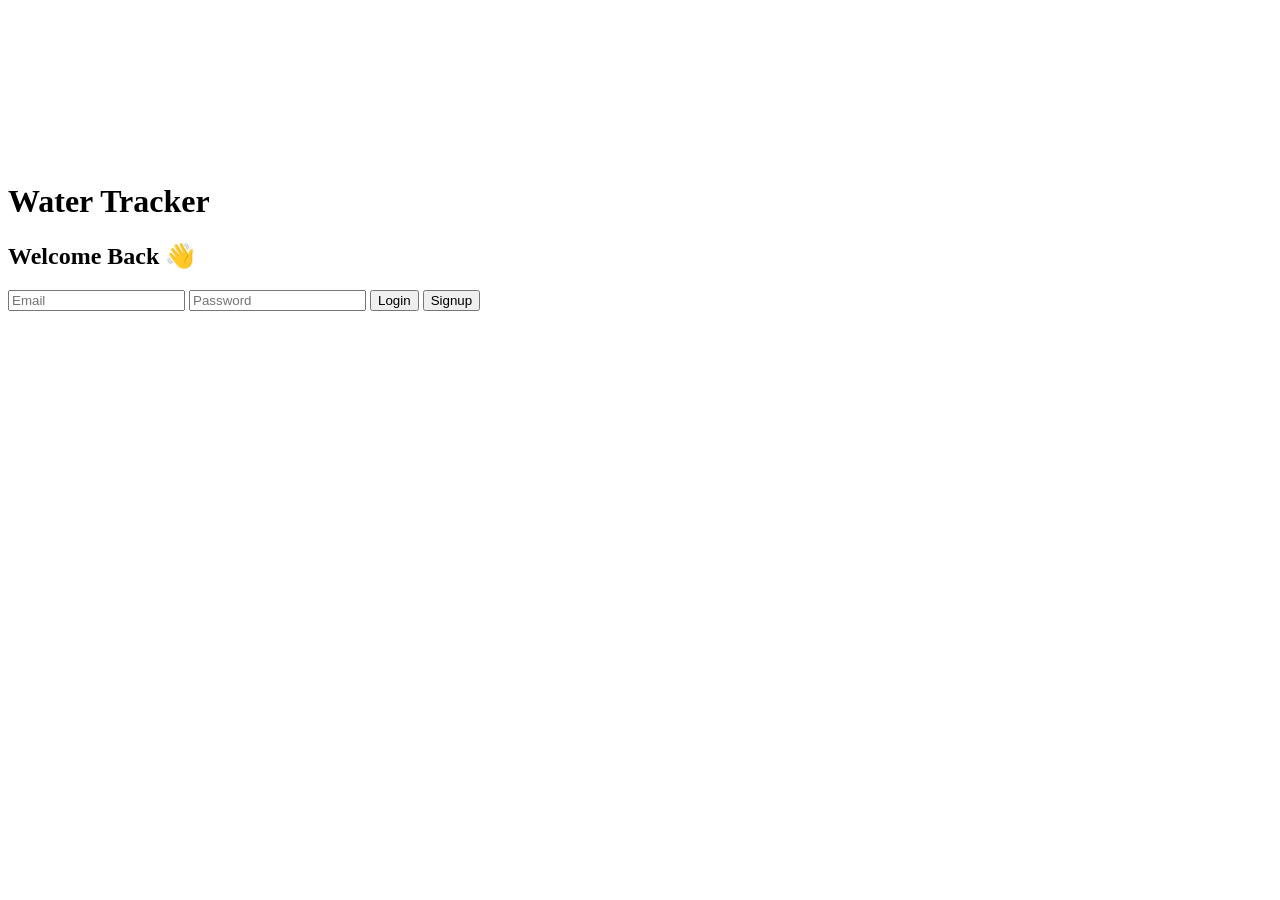
==== frontend/home.html @ b73f9ac5 "PLEASE BE FINAL CSS ERROR" ====
<!DOCTYPE html>
<html>
<head>
  <title>Home</title>
  <link rel="stylesheet" href="/style.css">
</head>
<body>
<div id="floatingPercent">0%</div>
<div class="container">

  <div class="card">
<p id="waterText">0 ml / 2000 ml</p>
    <!-- HEADER -->
    <div class="header">
      <h2 id="title"></h2>
      <button class="settings-btn" onclick="toggleMenu()">⚙️</button>
    </div>

    <div id="menu" class="menu">
      <button onclick="goProfile()">Profile</button>
      <button onclick="logout()">Logout</button>
    </div>

    <!-- PROGRESS -->

    <p id="goalMsg"></p>

    <!-- GOAL INPUT -->
    <input id="goalInput" placeholder="Set goal (ml)">
    <button class="btn" onclick="setGoal()">Set Goal</button>

    <!-- WATER BUTTONS -->
    <div class="buttons">
      <button onclick="addWater(250)">+250 ml</button>
      <button onclick="addWater(500)">+500 ml</button>
      <button class="btn" onclick="resetWater()">Reset Water</button>
    </div>

  </div>

</div>

<script src="home.js"></script>
</body>
</html>
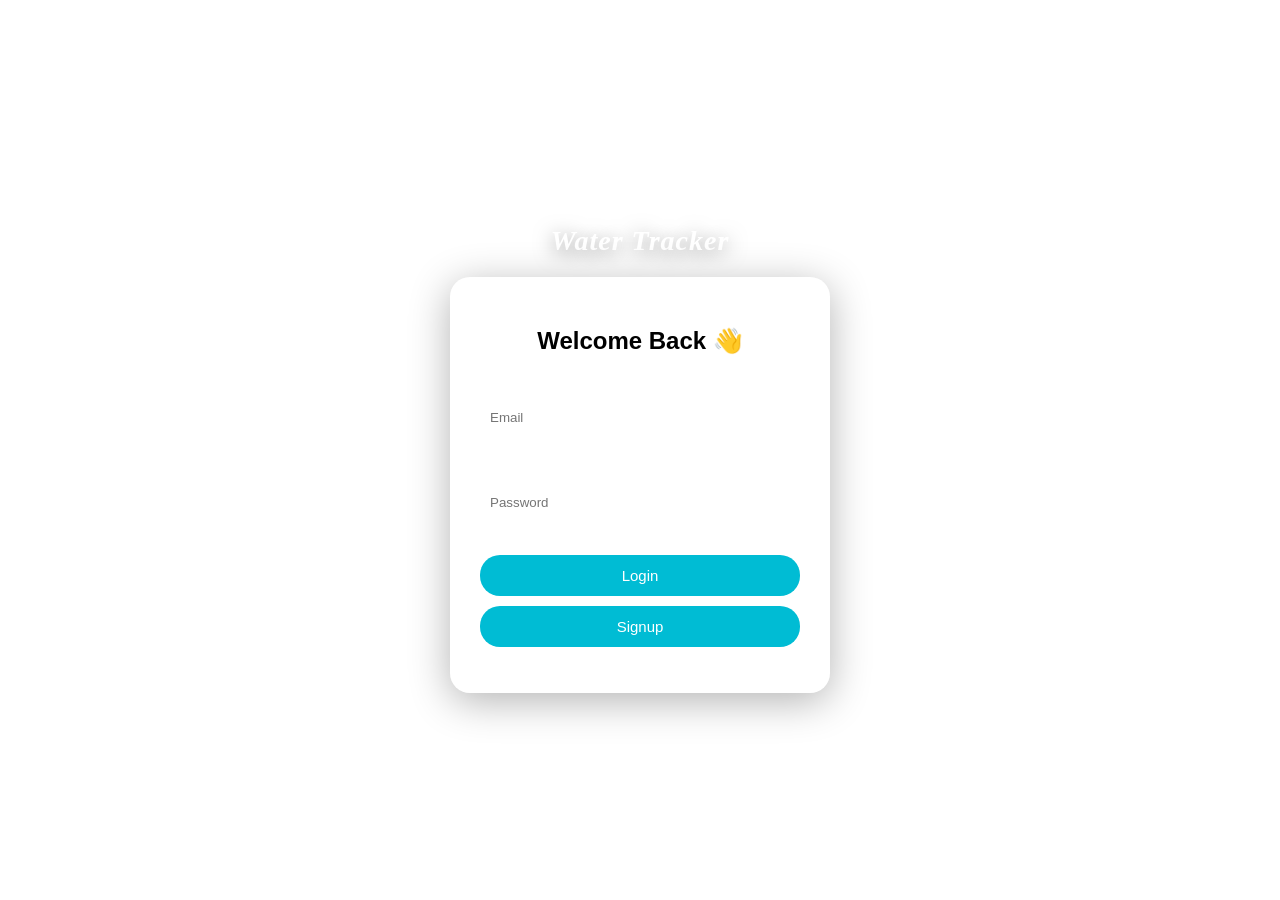
==== commit 325f9da0: "final fix everything" ====
--- a/frontend/home.html
+++ b/frontend/home.html
@@ -2,7 +2,7 @@
 <html>
 <head>
   <title>Home</title>
-  <link rel="stylesheet" href="/style.css">
+  <link rel="stylesheet" href="style.css?v=3">
 </head>
 <body>
 <div id="floatingPercent">0%</div>
--- a/frontend/style.css
+++ b/frontend/style.css
@@ -0,0 +1,210 @@
+/* 🌍 GLOBAL */
+body {
+  margin: 0;
+  font-family: Arial, sans-serif;
+  background: url("https://media1.giphy.com/media/v1.Y2lkPTc5MGI3NjExbDByN2RqdjZmanpwd3g4eXh0a2hwcHE2YTJoa3ZjcXk3ZHVzYWFwNCZlcD12MV9pbnRlcm5hbF9naWZfYnlfaWQmY3Q9Zw/s1iF2QudmlgXIWMQf4/giphy.gif") no-repeat center center/cover;
+}
+
+/* 📦 LAYOUT */
+.container {
+  display: flex;
+  flex-direction: column; /* 🔥 IMPORTANT */
+  justify-content: center;
+  align-items: center;
+  height: 100vh;
+}
+
+/* 🧾 CARD */
+.card {
+  background: rgba(255, 255, 255, 0.6);
+  backdrop-filter: blur(15px);
+  padding: 30px;
+  border-radius: 20px;
+  width: 320px;
+  text-align: center;
+  box-shadow: 0 10px 30px rgba(0,0,0,0.2);
+}
+
+/* 🏷️ TITLE */
+.title {
+  font-style: italic;
+  font-weight: 600;
+  color: white;
+  margin-bottom: 20px;
+}
+.title {
+  text-shadow: 0 4px 20px rgba(0,0,0,0.5);
+}
+.title {
+  font-family: 'Send Flowers', cursive;
+  font-size: 42px;
+  letter-spacing: 2px;
+  text-align: center;
+  color: white;
+}
+
+/* 🔤 INPUT FIELDS */
+.card input {
+  width: 250px;   /* 👉 EDIT WIDTH HERE */
+  height: 40px;   /* 👉 EDIT HEIGHT HERE */
+  margin: 10px 0;
+  padding: 10px;
+  border-radius: 10px;
+  border: 1px solid #ccc;
+}
+
+/* 🔢 PERCENT TEXT */
+#percent {
+  font-size: 18px;
+  font-weight: bold;
+}
+
+/* ⚙️ HEADER */
+.header {
+  display: flex;
+  justify-content: space-between;
+  align-items: center;
+}
+
+.settings-btn {
+  border: none;
+  background: none;
+  font-size: 20px;
+  cursor: pointer;
+}
+
+/* 📂 MENU */
+.menu {
+  display: none;
+  margin: 10px 0;
+}
+
+.menu button {
+  display: block;
+  margin: 5px auto;
+}
+
+/* 🎉 GOAL MESSAGE */
+#goalMsg {
+  font-size: 16px;
+  font-weight: bold;
+  margin-top: 10px;
+}
+@keyframes shake {
+  0% { transform: translateX(0); }
+  25% { transform: translateX(-3px); }
+  50% { transform: translateX(3px); }
+  75% { transform: translateX(-3px); }
+  100% { transform: translateX(0); }
+}
+
+.overfill {
+  animation: shake 0.3s;
+}
+
+#floatingPercent {
+  position: fixed;
+  bottom: 20px;
+  right: 20px;
+  font-size: 26px;
+  font-weight: bold;
+  color: #004d40;
+  background: rgba(255,255,255,0.6);
+  padding: 10px 15px;
+  border-radius: 15px;
+}
+#waterText {
+  font-size: 20px;
+  font-weight: bold;
+  margin: 10px 0;
+  color: #004d40;
+}
+.buttons button {
+  margin: 8px;
+  padding: 12px 18px;
+  border: none;
+  border-radius: 15px;
+  background: #00bcd4;
+  color: white;
+  font-size: 15px;
+  cursor: pointer;
+  transition: 0.2s;
+}
+
+.buttons button:hover {
+  background: #4dd0e1;
+  transform: scale(1.05);
+}
+.login-card {
+  background: rgba(255, 255, 255, 0.15);
+  backdrop-filter: blur(20px);
+  border-radius: 20px;
+  padding: 30px;
+  width: 320px;
+  box-shadow: 0 8px 40px rgba(0,0,0,0.3);
+}
+
+/* ✨ TITLE */
+.title {
+  text-align: center;
+  font-style: italic;
+  font-weight: 600;
+  font-size: 28px;
+  color: white;
+  margin-bottom: 20px;
+  letter-spacing: 1px;
+}
+
+/* 🔤 INPUTS */
+.login-card input {
+  width: 100%;
+  height: 45px;
+  margin: 10px 0;
+  padding: 10px;
+  border-radius: 12px;
+  border: none;
+  outline: none;
+  background: rgba(255,255,255,0.8);
+}
+
+/* 💙 BUTTONS */
+.btn {
+  width: 100%;
+  padding: 12px;
+  border-radius: 20px;
+  border: none;
+  background: #00bcd4;
+  color: white;
+  font-size: 15px;
+  cursor: pointer;
+  margin-top: 10px;
+  transition: 0.25s;
+}
+
+.btn:hover {
+  background: #4dd0e1;
+  transform: scale(1.03);
+}
+
+.btn:active {
+  background: #0288d1;
+}
+
+/* 🧾 STATUS */
+#status {
+  margin-top: 10px;
+  font-weight: bold;
+}
+.login-card input:focus {
+  box-shadow: 0 0 8px rgba(0,188,212,0.6);
+}
+/* 🎥 VIDEO BACKGROUND */
+#bgVideo {
+  position: fixed;
+  top: 0;
+  left: 0;
+  width: 100%;
+  height: 100%;
+  object-fit: cover;
+  z-index: -1;
+}
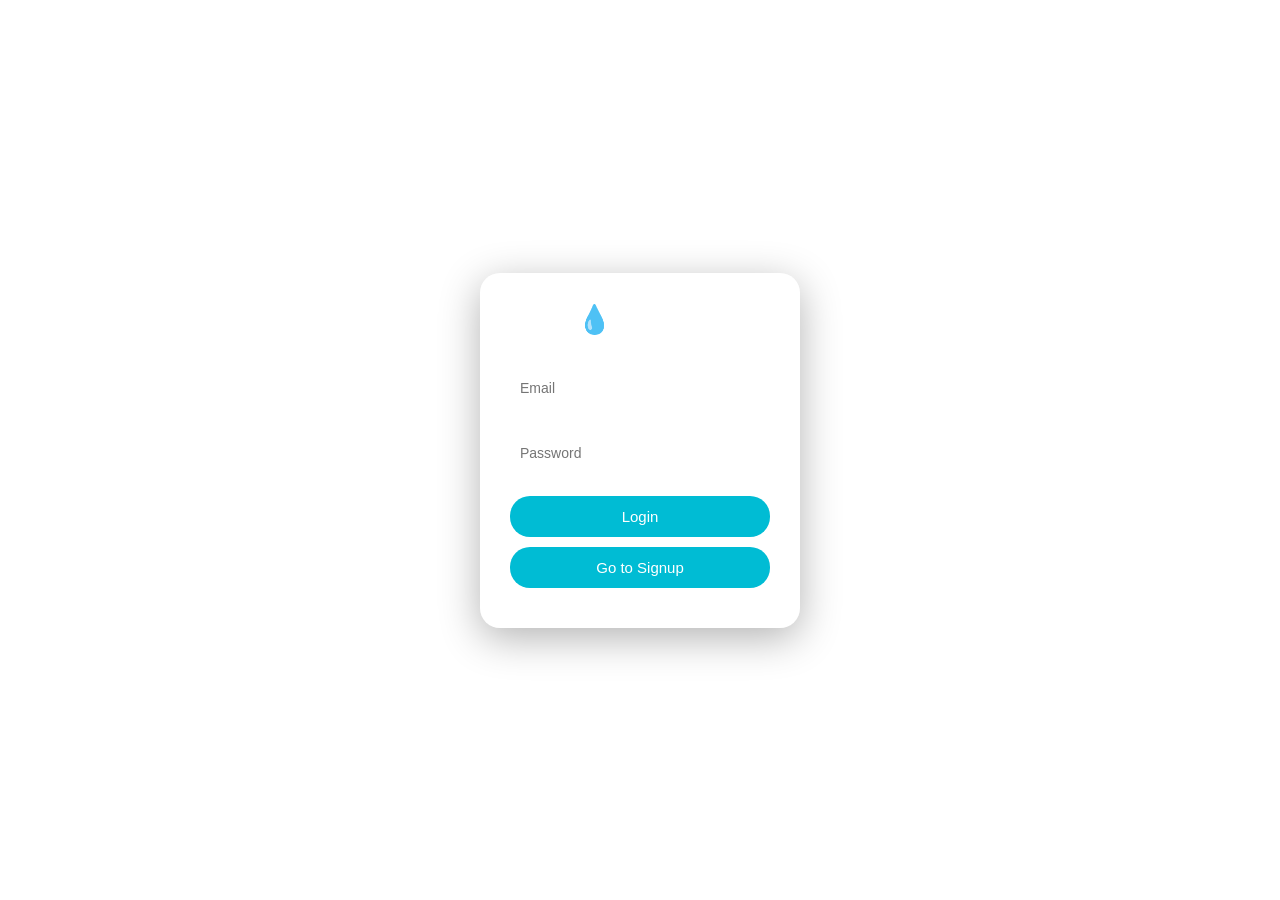
==== commit e3c83261: "multi page app structure" ====
--- a/frontend/home.html
+++ b/frontend/home.html
@@ -2,42 +2,24 @@
 <html>
 <head>
   <title>Home</title>
-  <link rel="stylesheet" href="style.css?v=3">
+  <link rel="stylesheet" href="style.css">
 </head>
 <body>
-<div id="floatingPercent">0%</div>
+
 <div class="container">
+  <div class="card">
+    <h1 class="title">💧 Water Tracker</h1>
 
-  <div class="card">
-<p id="waterText">0 ml / 2000 ml</p>
-    <!-- HEADER -->
-    <div class="header">
-      <h2 id="title"></h2>
-      <button class="settings-btn" onclick="toggleMenu()">⚙️</button>
-    </div>
+    <p id="waterText">0 / 2000 ml</p>
 
-    <div id="menu" class="menu">
-      <button onclick="goProfile()">Profile</button>
-      <button onclick="logout()">Logout</button>
-    </div>
-
-    <!-- PROGRESS -->
-
-    <p id="goalMsg"></p>
-
-    <!-- GOAL INPUT -->
-    <input id="goalInput" placeholder="Set goal (ml)">
-    <button class="btn" onclick="setGoal()">Set Goal</button>
-
-    <!-- WATER BUTTONS -->
     <div class="buttons">
       <button onclick="addWater(250)">+250 ml</button>
       <button onclick="addWater(500)">+500 ml</button>
-      <button class="btn" onclick="resetWater()">Reset Water</button>
     </div>
 
+    <button class="btn" onclick="goProfile()">Profile</button>
+    <button class="btn" onclick="logout()">Logout</button>
   </div>
-
 </div>
 
 <script src="home.js"></script>
--- a/frontend/style.css
+++ b/frontend/style.css
@@ -1,62 +1,118 @@
-/* 🌍 GLOBAL */
-body {
+/* 🌍 GLOBAL RESET */
+* {
   margin: 0;
-  font-family: Arial, sans-serif;
-  background: url("https://media1.giphy.com/media/v1.Y2lkPTc5MGI3NjExbDByN2RqdjZmanpwd3g4eXh0a2hwcHE2YTJoa3ZjcXk3ZHVzYWFwNCZlcD12MV9pbnRlcm5hbF9naWZfYnlfaWQmY3Q9Zw/s1iF2QudmlgXIWMQf4/giphy.gif") no-repeat center center/cover;
+  padding: 0;
+  box-sizing: border-box;
 }
 
-/* 📦 LAYOUT */
+body {
+  font-family: Arial, sans-serif;
+  height: 100vh;
+  background: url("https://media1.giphy.com/media/v1.Y2lkPTc5MGI3NjExbDByN2RqdjZmanpwd3g4eXh0a2hwcHE2YTJoa3ZjcXk3ZHVzYWFwNCZlcD12MV9pbnRlcm5hbF9naWZfYnlfaWQmY3Q9Zw/s1iF2QudmlgXIWMQf4/giphy.gif") no-repeat center center/cover;
+  display: flex;
+  justify-content: center;
+  align-items: center;
+  color: white;
+}
+
+/* 📦 MAIN CONTAINER */
 .container {
   display: flex;
-  flex-direction: column; /* 🔥 IMPORTANT */
   justify-content: center;
   align-items: center;
-  height: 100vh;
+  gap: 30px;
 }
 
-/* 🧾 CARD */
+/* 🧾 CARD (USED FOR LOGIN + SIGNUP) */
 .card {
-  background: rgba(255, 255, 255, 0.6);
-  backdrop-filter: blur(15px);
+  background: rgba(255, 255, 255, 0.15);
+  backdrop-filter: blur(20px);
   padding: 30px;
   border-radius: 20px;
   width: 320px;
   text-align: center;
-  box-shadow: 0 10px 30px rgba(0,0,0,0.2);
+  box-shadow: 0 10px 40px rgba(0,0,0,0.3);
 }
 
 /* 🏷️ TITLE */
 .title {
-  font-style: italic;
-  font-weight: 600;
-  color: white;
+  font-size: 28px;
+  font-weight: bold;
   margin-bottom: 20px;
-}
-.title {
-  text-shadow: 0 4px 20px rgba(0,0,0,0.5);
-}
-.title {
-  font-family: 'Send Flowers', cursive;
-  font-size: 42px;
-  letter-spacing: 2px;
-  text-align: center;
-  color: white;
+  letter-spacing: 1px;
 }
 
 /* 🔤 INPUT FIELDS */
 .card input {
-  width: 250px;   /* 👉 EDIT WIDTH HERE */
-  height: 40px;   /* 👉 EDIT HEIGHT HERE */
+  width: 100%;
+  height: 45px;
   margin: 10px 0;
   padding: 10px;
-  border-radius: 10px;
-  border: 1px solid #ccc;
+  border-radius: 12px;
+  border: none;
+  outline: none;
+  background: rgba(255,255,255,0.85);
+  font-size: 14px;
 }
 
-/* 🔢 PERCENT TEXT */
+/* ✨ INPUT FOCUS EFFECT */
+.card input:focus {
+  box-shadow: 0 0 10px rgba(0,188,212,0.7);
+}
+
+/* 🔘 BUTTONS */
+.btn {
+  width: 100%;
+  padding: 12px;
+  margin-top: 10px;
+  border-radius: 20px;
+  border: none;
+  background: #00bcd4;
+  color: white;
+  font-size: 15px;
+  cursor: pointer;
+  transition: 0.25s;
+}
+
+.btn:hover {
+  background: #4dd0e1;
+  transform: scale(1.03);
+}
+
+.btn:active {
+  background: #0288d1;
+}
+
+/* 🧾 STATUS TEXT */
+#status {
+  margin-top: 10px;
+  font-weight: bold;
+}
+
+/* 🌊 WATER TRACKER UI */
+#waterText {
+  font-size: 20px;
+  font-weight: bold;
+  margin: 10px 0;
+  color: #004d40;
+}
+
 #percent {
   font-size: 18px;
   font-weight: bold;
+}
+
+/* 📊 FLOATING PERCENT */
+#floatingPercent {
+  position: fixed;
+  bottom: 20px;
+  right: 20px;
+  font-size: 22px;
+  font-weight: bold;
+  color: #004d40;
+  background: rgba(255,255,255,0.7);
+  padding: 10px 15px;
+  border-radius: 15px;
 }
 
 /* ⚙️ HEADER */
@@ -66,6 +122,7 @@
   align-items: center;
 }
 
+/* ☰ SETTINGS BUTTON */
 .settings-btn {
   border: none;
   background: none;
@@ -73,7 +130,7 @@
   cursor: pointer;
 }
 
-/* 📂 MENU */
+/* 📂 DROPDOWN MENU */
 .menu {
   display: none;
   margin: 10px 0;
@@ -90,6 +147,8 @@
   font-weight: bold;
   margin-top: 10px;
 }
+
+/* 🔥 SHAKE ANIMATION */
 @keyframes shake {
   0% { transform: translateX(0); }
   25% { transform: translateX(-3px); }
@@ -102,103 +161,7 @@
   animation: shake 0.3s;
 }
 
-#floatingPercent {
-  position: fixed;
-  bottom: 20px;
-  right: 20px;
-  font-size: 26px;
-  font-weight: bold;
-  color: #004d40;
-  background: rgba(255,255,255,0.6);
-  padding: 10px 15px;
-  border-radius: 15px;
-}
-#waterText {
-  font-size: 20px;
-  font-weight: bold;
-  margin: 10px 0;
-  color: #004d40;
-}
-.buttons button {
-  margin: 8px;
-  padding: 12px 18px;
-  border: none;
-  border-radius: 15px;
-  background: #00bcd4;
-  color: white;
-  font-size: 15px;
-  cursor: pointer;
-  transition: 0.2s;
-}
-
-.buttons button:hover {
-  background: #4dd0e1;
-  transform: scale(1.05);
-}
-.login-card {
-  background: rgba(255, 255, 255, 0.15);
-  backdrop-filter: blur(20px);
-  border-radius: 20px;
-  padding: 30px;
-  width: 320px;
-  box-shadow: 0 8px 40px rgba(0,0,0,0.3);
-}
-
-/* ✨ TITLE */
-.title {
-  text-align: center;
-  font-style: italic;
-  font-weight: 600;
-  font-size: 28px;
-  color: white;
-  margin-bottom: 20px;
-  letter-spacing: 1px;
-}
-
-/* 🔤 INPUTS */
-.login-card input {
-  width: 100%;
-  height: 45px;
-  margin: 10px 0;
-  padding: 10px;
-  border-radius: 12px;
-  border: none;
-  outline: none;
-  background: rgba(255,255,255,0.8);
-}
-
-/* 💙 BUTTONS */
-.btn {
-  width: 100%;
-  padding: 12px;
-  border-radius: 20px;
-  border: none;
-  background: #00bcd4;
-  color: white;
-  font-size: 15px;
-  cursor: pointer;
-  margin-top: 10px;
-  transition: 0.25s;
-}
-
-.btn:hover {
-  background: #4dd0e1;
-  transform: scale(1.03);
-}
-
-.btn:active {
-  background: #0288d1;
-}
-
-/* 🧾 STATUS */
-#status {
-  margin-top: 10px;
-  font-weight: bold;
-}
-.login-card input:focus {
-  box-shadow: 0 0 8px rgba(0,188,212,0.6);
-}
-/* 🎥 VIDEO BACKGROUND */
+/* 🎥 VIDEO BACKGROUND (OPTIONAL) */
 #bgVideo {
   position: fixed;
   top: 0;
